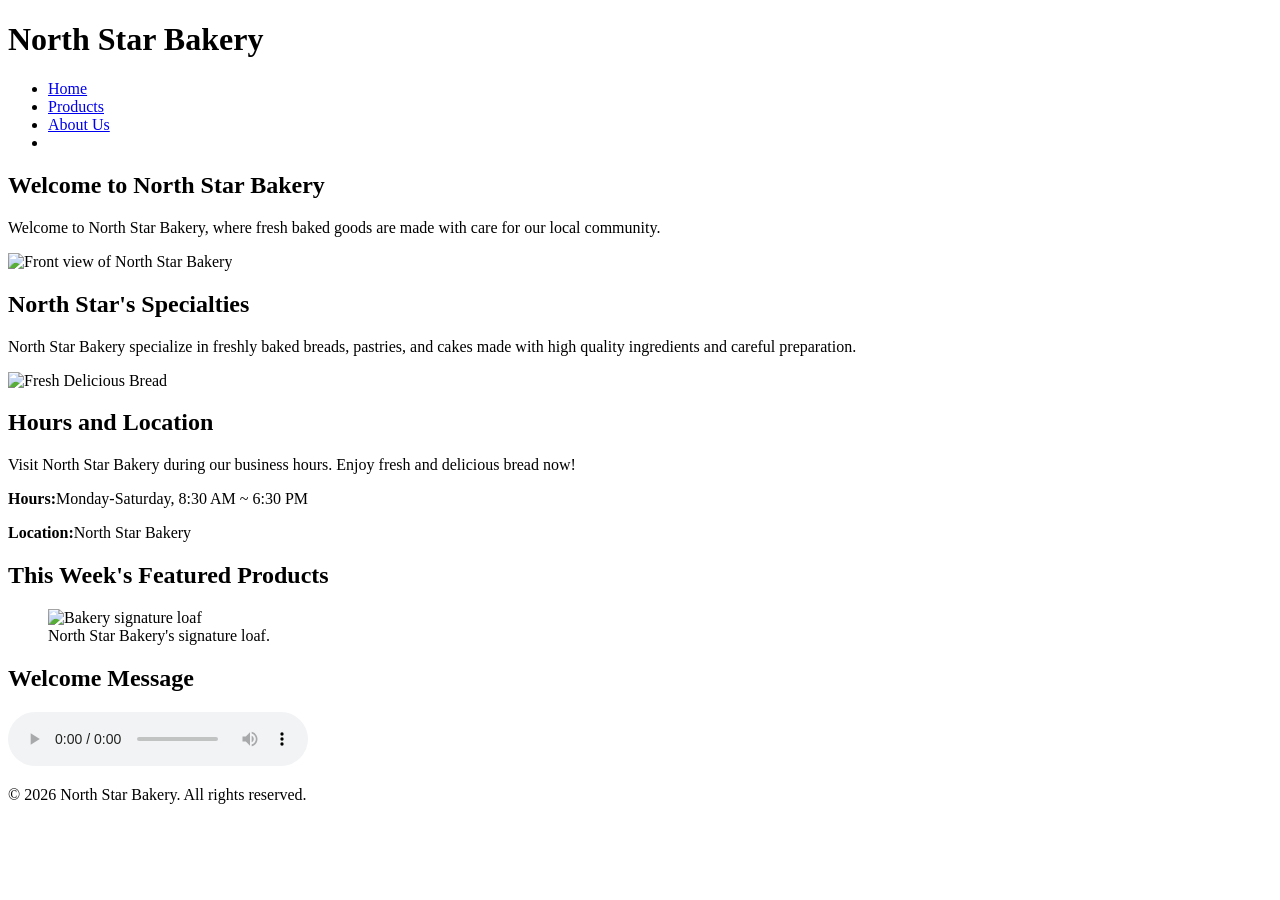
==== index.html @ bd192021 "20261006 version1" ====
<!DOCTYPE html>
<html lang="en">
<head>
    <meta charset="UTF-8">
    <meta name="viewport" content="width=device-width, initial-scale=1.0">
    <title>North Star Bakery - Home</title>
</head>
<body>
 <header>
    <h1>North Star Bakery</h1>
    <nav>
        <ul>
            <li><a href="index.html">Home</a></li>
            <li><a href="products.html">Products</a></li>
            <li><a href="about.html">About Us</a></li>
            <li><a href="contact.html"></a></li>
        </ul>
    </nav>
 </header>
 <main>
   <section>
    <h2>Welcome to North Star Bakery</h2>
    <p>
      Welcome to North Star Bakery, where fresh baked goods are made
                with care for our local community.
    </p>
    <img src="media/bakery-storefront_c.png" 
    alt="Front view of North Star Bakery">
   </section>

  <section>
  <h2>North Star's Specialties</h2>
  <p>
  North Star Bakery specialize in freshly baked breads, pastries, and cakes made with
  high quality ingredients and careful preparation.
  </p>
  <img src=" media/bakery-bread_c.png" alt="Fresh Delicious Bread"> 

  </section>

  <section>
   <h2>Hours and Location</h2>
   <p>
    Visit North Star Bakery during our business hours.
    Enjoy fresh and delicious bread now!
   </p>

   <p>
    <strong>Hours:</strong>Monday-Saturday, 8:30 AM ~ 6:30 PM
   </p>
  
   <p>
    <strong>Location:</strong>North Star Bakery
   </p>  
  </section>
 
  <section>
   <h2>This Week's Featured Products</h2>
   <figure>
    <img src=" media/bakery-signature-loaf_c.png" alt="Bakery signature loaf">
    <figcaption>North Star Bakery's signature loaf.</figcaption>
  </figure>
  </section>
<section>
  <h2>Welcome Message</h2>
  <audio controls>
    <source src="media/bakery-welcome_c.mp3" type="audio/mpeg">
     Your browser does not support the audio element.
  </audio>
</section>

 </main>
  <footer>
      <p>&copy; 2026 North Star Bakery. All rights reserved.</p>
  </footer>
    
</body>
</html>
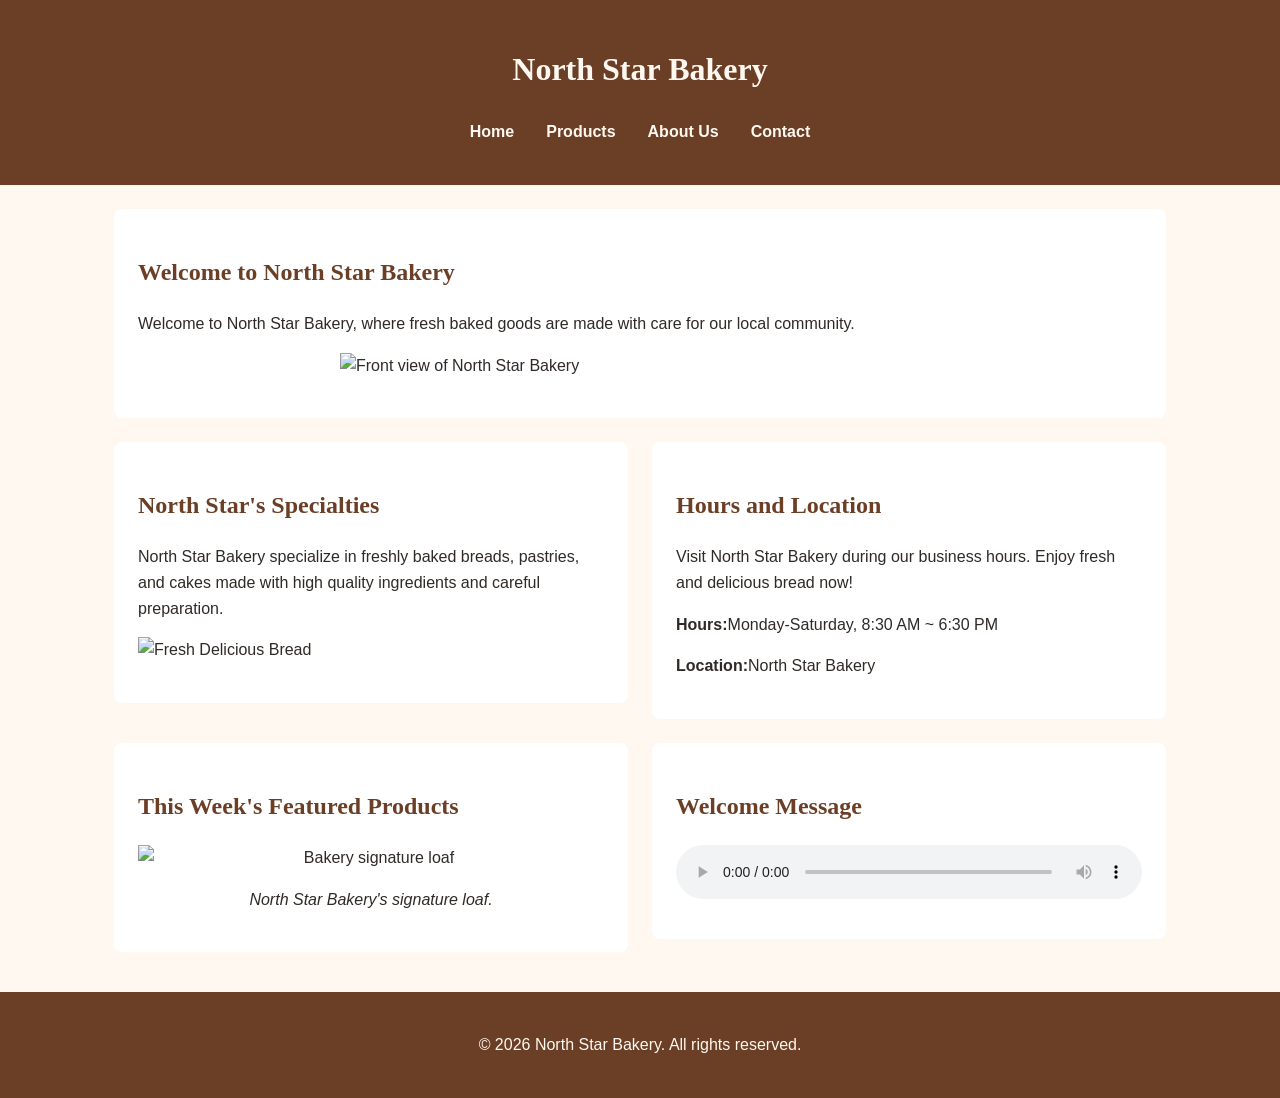
==== commit 844b98c1: "Style.css2" ====
--- a/index.html
+++ b/index.html
@@ -4,6 +4,7 @@
     <meta charset="UTF-8">
     <meta name="viewport" content="width=device-width, initial-scale=1.0">
     <title>North Star Bakery - Home</title>
+    <link rel="stylesheet" href="style.css">
 </head>
 <body>
  <header>
@@ -13,7 +14,7 @@
             <li><a href="index.html">Home</a></li>
             <li><a href="products.html">Products</a></li>
             <li><a href="about.html">About Us</a></li>
-            <li><a href="contact.html"></a></li>
+            <li><a href="contact.html">Contact</a></li>
         </ul>
     </nav>
  </header>
--- a/style.css
+++ b/style.css
@@ -0,0 +1,203 @@
+:root {
+    --cream: #FFF8F0;
+    --brown: #6B3E26;
+    --peach: #D88C5A;
+    --charcoal: #2F2A26;
+}
+
+* {
+    box-sizing: border-box;
+}
+
+body {
+    margin: 0;
+    background-color: var(--cream);
+    color: var(--charcoal);
+    font-family: Arial, sans-serif;
+    line-height: 1.6;
+}
+
+header {
+    background-color: var(--brown);
+    color: var(--cream);
+    padding: 1.5rem;
+    text-align: center;
+}
+
+header img {
+    width: 120px;
+    max-width: 100%;
+    height: auto;
+}
+
+h1,
+h2 {
+    font-family: Georgia, serif;
+}
+
+h1 {
+    margin: 0.75rem 0;
+    font-size: 2rem;
+}
+
+h2 {
+    color: var(--brown);
+    font-size: 1.5rem;
+}
+
+nav ul {
+    display: flex;
+    flex-direction: column;
+    gap: 0.5rem;
+    list-style: none;
+    margin: 1rem 0 0;
+    padding: 0;
+}
+
+nav a {
+    display: block;
+    padding: 0.5rem;
+    color: var(--cream);
+    text-decoration: none;
+    font-weight: bold;
+}
+
+nav a:hover {
+    background-color: var(--peach);
+}
+
+main {
+    display: flex;
+    flex-direction: column;
+    gap: 1.5rem;
+    width: 100%;
+    max-width: 1100px;
+    margin: 0 auto;
+    padding: 1.5rem;
+}
+
+section {
+    padding: 1.5rem;
+    background-color: white;
+    border-radius: 8px;
+}
+
+section img {
+    display: block;
+    width: 100%;
+    max-width: 600px;
+    height: auto;
+    margin: 1rem auto;
+}
+
+figure {
+    margin: 1rem 0;
+    text-align: center;
+}
+
+figcaption {
+    font-style: italic;
+    margin-top: 0.5rem;
+}
+
+audio,
+video {
+    display: block;
+    width: 100%;
+    max-width: 700px;
+    margin: 1rem auto;
+}
+
+form {
+    width: 100%;
+}
+
+fieldset {
+    margin-bottom: 1.5rem;
+    padding: 1rem;
+    border: 1px solid var(--peach);
+    border-radius: 6px;
+}
+
+legend {
+    padding: 0 0.5rem;
+    color: var(--brown);
+    font-family: Georgia, serif;
+    font-weight: bold;
+}
+
+label {
+    display: block;
+    margin-bottom: 0.4rem;
+    font-weight: bold;
+}
+
+input,
+select,
+textarea {
+    width: 100%;
+    padding: 0.7rem;
+    margin-bottom: 1rem;
+    border: 1px solid var(--brown);
+    border-radius: 4px;
+    font-family: Arial, sans-serif;
+    font-size: 1rem;
+}
+
+textarea {
+    resize: vertical;
+}
+
+button {
+    padding: 0.75rem 1.5rem;
+    border: none;
+    border-radius: 4px;
+    background-color: var(--peach);
+    color: var(--brown);
+    font-weight: bold;
+    font-size: 1rem;
+    cursor: pointer;
+}
+
+button:hover {
+    background-color: var(--brown);
+    color: var(--cream);
+}
+
+a {
+    color: var(--brown);
+}
+
+footer {
+    margin-top: 1rem;
+    padding: 1.5rem;
+    background-color: var(--brown);
+    color: var(--cream);
+    text-align: center;
+}
+
+@media (min-width: 768px) {
+    header {
+        padding: 2rem;
+    }
+
+    nav ul {
+        flex-direction: row;
+        justify-content: center;
+        gap: 1rem;
+    }
+
+    main {
+        flex-direction: row;
+        flex-wrap: wrap;
+        align-items: flex-start;
+    }
+
+    main > section {
+        flex: 1 1 45%;
+    }
+
+    main > section:first-child {
+        flex-basis: 100%;
+    }
+}
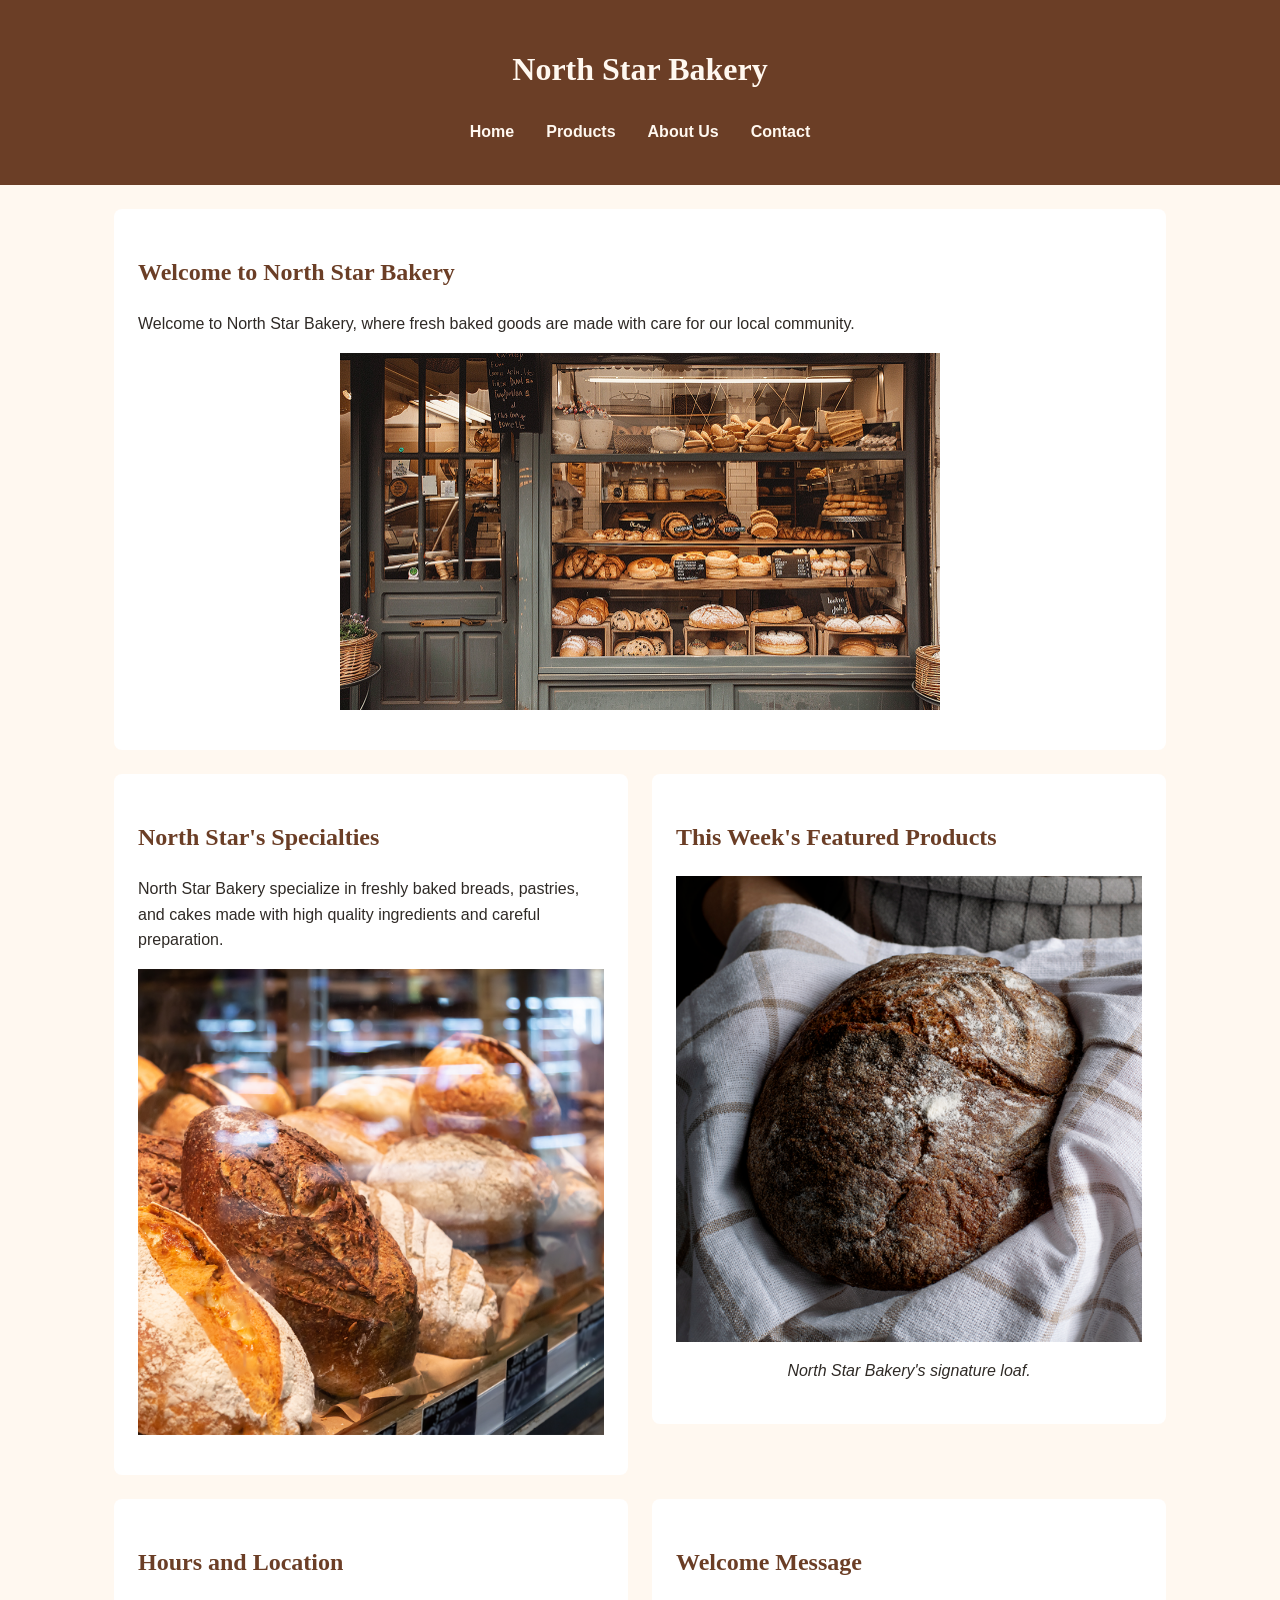
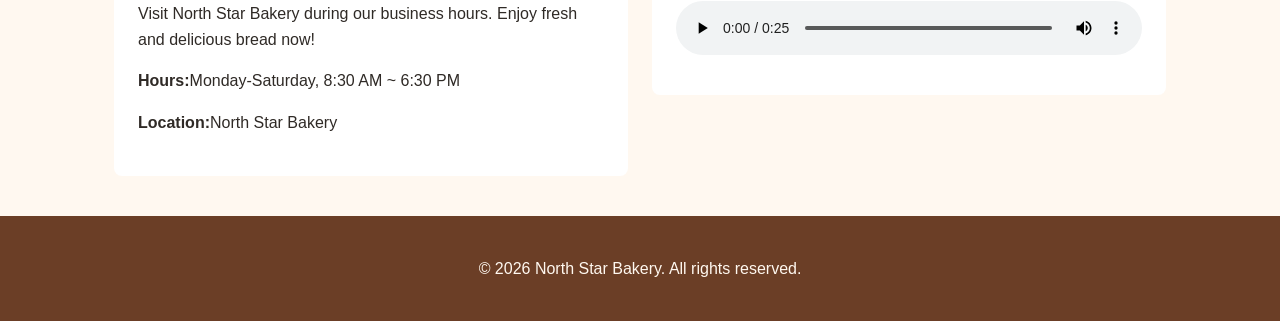
==== commit 04f27568: "css new" ====
--- a/index.html
+++ b/index.html
@@ -35,9 +35,19 @@
   North Star Bakery specialize in freshly baked breads, pastries, and cakes made with
   high quality ingredients and careful preparation.
   </p>
-  <img src=" media/bakery-bread_c.png" alt="Fresh Delicious Bread"> 
+  <img src="media/bakery-bread_c.png" alt="Fresh Delicious Bread"> 
 
   </section>
+
+ 
+  <section>
+   <h2>This Week's Featured Products</h2>
+   <figure>
+    <img src="media/bakery-signature-loaf_c.png" alt="Bakery signature loaf">
+    <figcaption>North Star Bakery's signature loaf.</figcaption>
+  </figure>
+  </section>
+
 
   <section>
    <h2>Hours and Location</h2>
@@ -54,14 +64,8 @@
     <strong>Location:</strong>North Star Bakery
    </p>  
   </section>
- 
-  <section>
-   <h2>This Week's Featured Products</h2>
-   <figure>
-    <img src=" media/bakery-signature-loaf_c.png" alt="Bakery signature loaf">
-    <figcaption>North Star Bakery's signature loaf.</figcaption>
-  </figure>
-  </section>
+
+
 <section>
   <h2>Welcome Message</h2>
   <audio controls>
--- a/style.css
+++ b/style.css
@@ -176,6 +176,51 @@
     text-align: center;
 }
 
+
+/* Contact page layout */
+.contact-page {
+    align-items: stretch;
+}
+
+.contact-page > section {
+    flex: 1 1 45%;
+}
+
+.contact-page > section:first-child {
+    flex-basis: 100%;
+}
+
+/* Reduce extra spacing inside the contact form */
+.contact-page form br {
+    display: none;
+}
+
+.contact-page fieldset {
+    margin-bottom: 1rem;
+}
+
+.contact-page label {
+    margin-top: 0.5rem;
+}
+
+.contact-page input,
+.contact-page select,
+.contact-page textarea {
+    margin-bottom: 0.5rem;
+}
+
+/* Keep form controls from becoming unnecessarily wide */
+.contact-page input,
+.contact-page select,
+.contact-page textarea {
+    max-width: 500px;
+}
+
+/* Balance the location section with the form */
+.contact-page > section:last-child {
+    min-height: 300px;
+}
+
 @media (min-width: 768px) {
     header {
         padding: 2rem;
